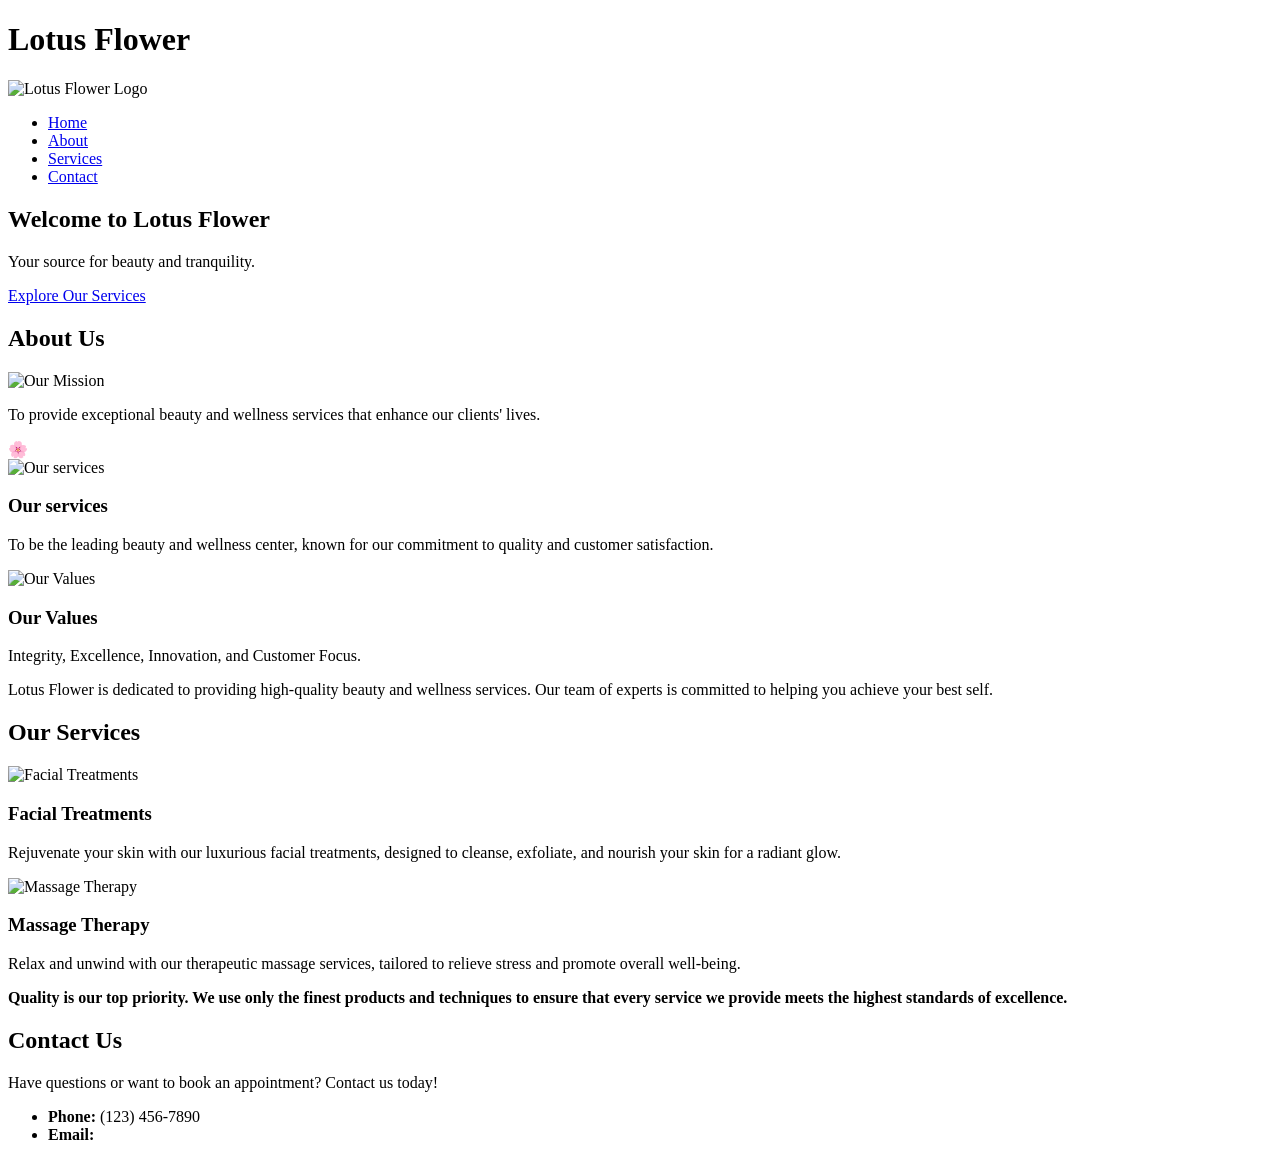
==== Projeto_Flor-de-lótus/index.html @ d936214e "Add files via upload" ====
<!DOCTYPE html>
<html lang="en">
<head>
    <meta charset="UTF-8">
    <meta name="viewport" content="width=device-width, initial-scale=1.0">
    <title>Lotus Flower</title>
    <link rel="stylesheet" href="css/style.css">
</head>
<body>
    <header>
        <h1>Lotus Flower</h1>
        <nav>
            <div class="logo">
                <img src="images/logo.png" alt="Lotus Flower Logo">
            <ul>
                <li><a href="#home">Home</a></li>
                <li><a href="#about">About</a></li>
                <li><a href="#services">Services</a></li>
                <li><a href="#contact">Contact</a></li>
            </ul>
        </nav>
        <div class="hero" id="home">
            <h2>Welcome to Lotus Flower</h2>
            <p>Your source for beauty and tranquility.</p>
            <a href="#services" class="btn">Explore Our Services</a>
    </header>
    <section id="about" class="section">
        <h2>About Us</h2>
        <div class="cards">
            <div class="card">
                <img src="images/mission.jpg" alt="Our Mission">
                <p>To provide exceptional beauty and wellness services that enhance our clients' lives.</p>
                <span class="icon">🌸</span>
            </div>
            <div class="card">
                <img src="images/services.jpg" alt="Our services">
                <h3>Our services</h3>
                <p>To be the leading beauty and wellness center, known for our commitment to quality and customer satisfaction.</p>
            </div>
            <div class="card">
                <img src="images/values.jpg" alt="Our Values">
                <h3>Our Values</h3>
                <p>Integrity, Excellence, Innovation, and Customer Focus.</p>
                <span class="price"></span>
            </div>
        <p>Lotus Flower is dedicated to providing high-quality beauty and wellness services. Our team of experts is committed to helping you achieve your best self.</p>
    </section>
    <section id="services" class="section">
        <h2>Our Services</h2>
        <div class="cards">
            <div class="card"> 
                <img src="images/facial.jpg" alt="Facial Treatments">
                <h3>Facial Treatments</h3>
                <p>Rejuvenate your skin with our luxurious facial treatments, designed to cleanse, exfoliate, and nourish your skin for a radiant glow.</p>
            </div>
            <div class="card">
                <img src="images/massage.jpg" alt="Massage Therapy">
                <h3>Massage Therapy</h3>
                <p>Relax and unwind with our therapeutic massage services, tailored to relieve stress and promote overall well-being.</p>
            </div>
            <div class="card">
                <section id="sobre" class="section section">
                    <div class="quality"><strong>
                        Quality is our top priority. We use only the finest products and techniques to ensure that every service we provide meets the highest standards of excellence.
                    </strong></div>
                </section>
                <section id="contact" class="section">
                    <h2>Contact Us</h2>
                    <p>Have questions or want to book an appointment? Contact us today!</p>
                    <ul>
                        <li><strong>Phone:</strong> (123) 456-7890</li>
                        <li><strong>Email:</strong>
                </section>
</body>
</head>
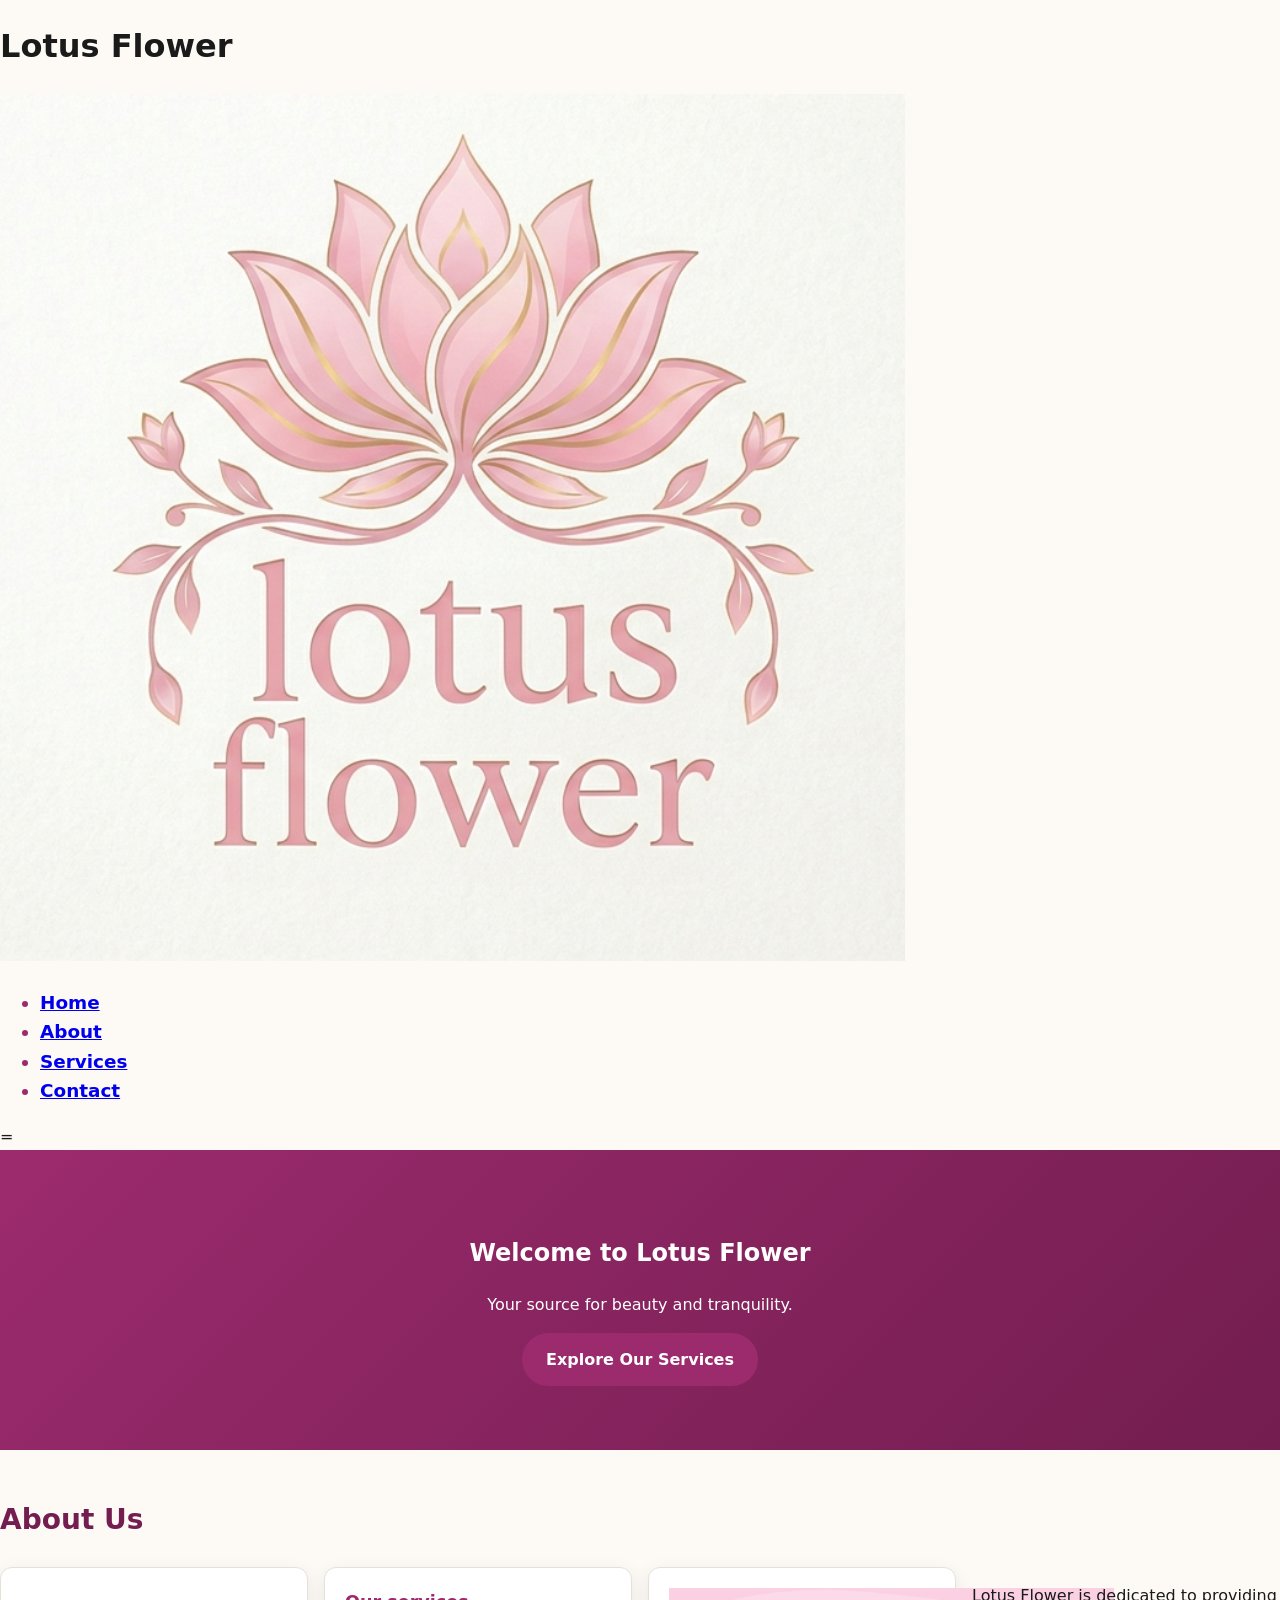
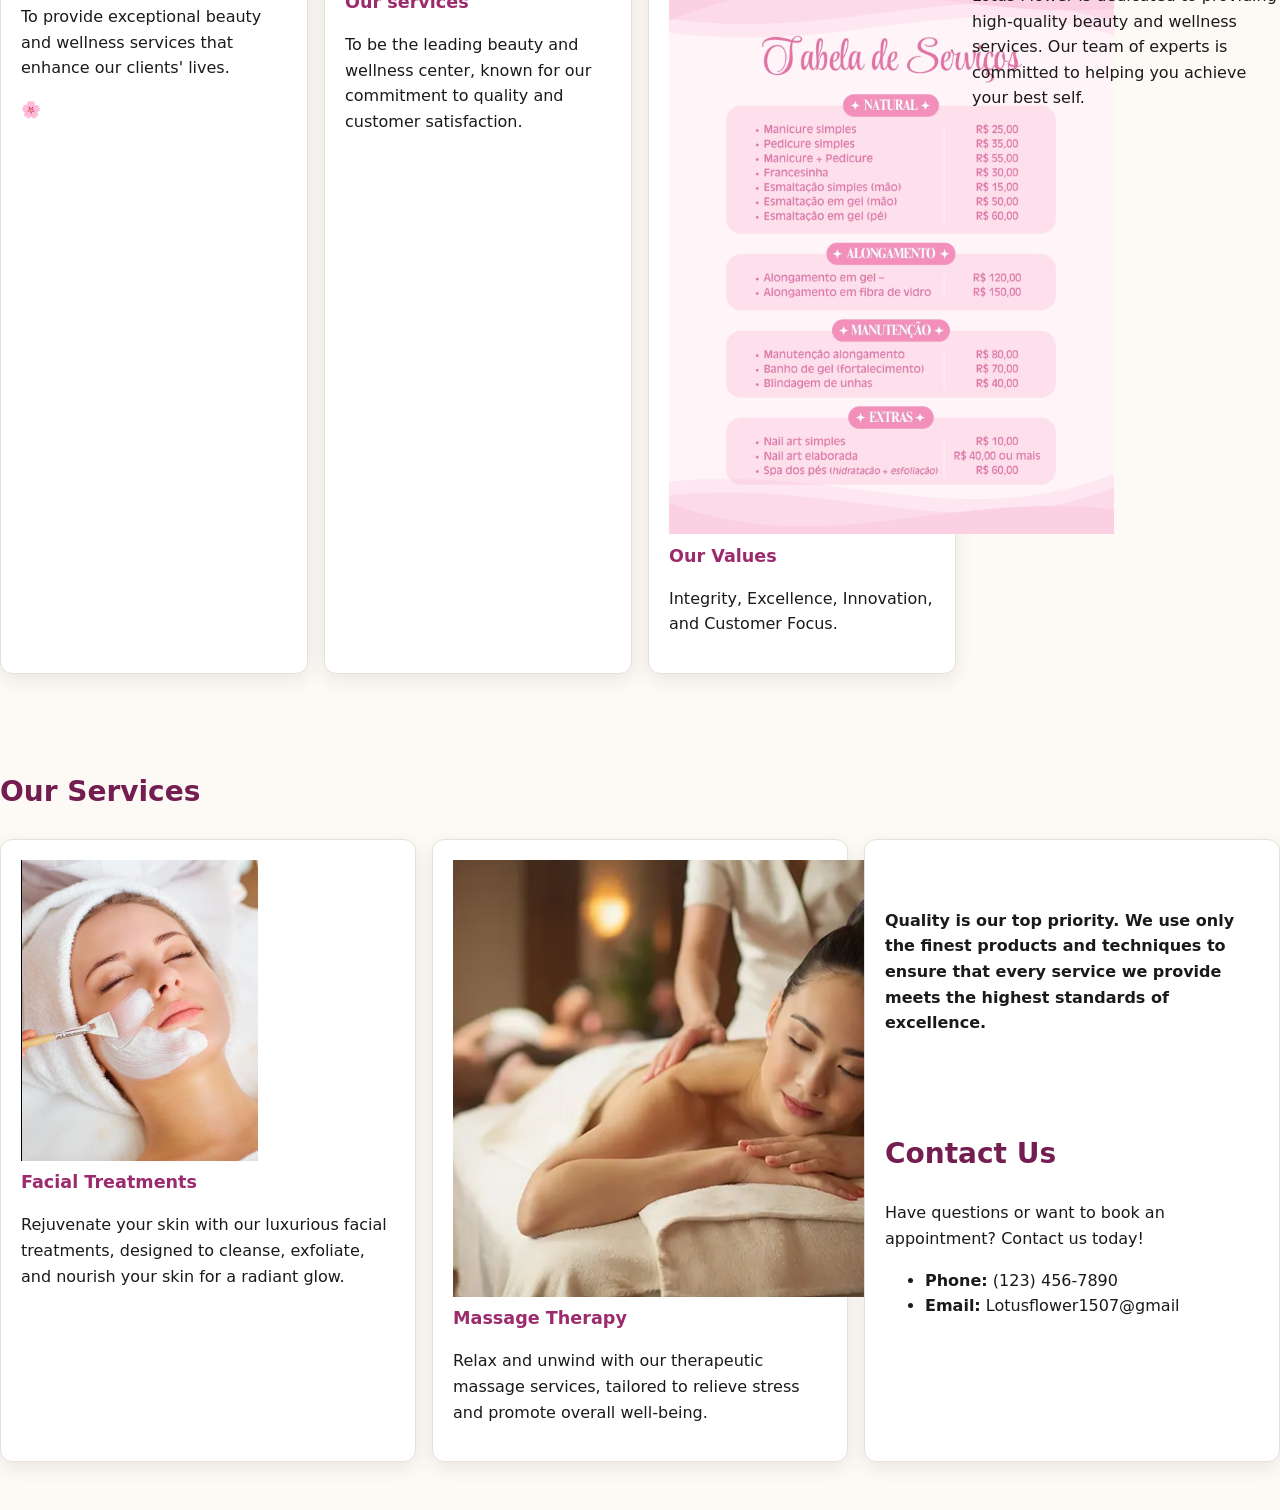
==== commit 273d67d3: "Add files via upload" ====
--- a/Projeto_Flor-de-lótus/index.html
+++ b/Projeto_Flor-de-lótus/index.html
@@ -18,7 +18,7 @@
                 <li><a href="#services">Services</a></li>
                 <li><a href="#contact">Contact</a></li>
             </ul>
-        </nav>
+        </nav>= 
         <div class="hero" id="home">
             <h2>Welcome to Lotus Flower</h2>
             <p>Your source for beauty and tranquility.</p>
@@ -28,17 +28,15 @@
         <h2>About Us</h2>
         <div class="cards">
             <div class="card">
-                <img src="images/mission.jpg" alt="Our Mission">
                 <p>To provide exceptional beauty and wellness services that enhance our clients' lives.</p>
                 <span class="icon">🌸</span>
             </div>
             <div class="card">
-                <img src="images/services.jpg" alt="Our services">
                 <h3>Our services</h3>
                 <p>To be the leading beauty and wellness center, known for our commitment to quality and customer satisfaction.</p>
             </div>
             <div class="card">
-                <img src="images/values.jpg" alt="Our Values">
+                <img src="images/values.jpg.png" alt="Our Values">
                 <h3>Our Values</h3>
                 <p>Integrity, Excellence, Innovation, and Customer Focus.</p>
                 <span class="price"></span>
@@ -49,12 +47,12 @@
         <h2>Our Services</h2>
         <div class="cards">
             <div class="card"> 
-                <img src="images/facial.jpg" alt="Facial Treatments">
+                <img src="images/facial.jpg.png" alt="Facial Treatments">
                 <h3>Facial Treatments</h3>
                 <p>Rejuvenate your skin with our luxurious facial treatments, designed to cleanse, exfoliate, and nourish your skin for a radiant glow.</p>
             </div>
             <div class="card">
-                <img src="images/massage.jpg" alt="Massage Therapy">
+                <img src="images/massage.jpg.png" alt="Massage Therapy">
                 <h3>Massage Therapy</h3>
                 <p>Relax and unwind with our therapeutic massage services, tailored to relieve stress and promote overall well-being.</p>
             </div>
@@ -69,7 +67,7 @@
                     <p>Have questions or want to book an appointment? Contact us today!</p>
                     <ul>
                         <li><strong>Phone:</strong> (123) 456-7890</li>
-                        <li><strong>Email:</strong>
+                        <li><strong>Email:</strong> Lotusflower1507@gmail</li>
                 </section>
 </body>
-</head>+</html>
--- a/Projeto_Flor-de-lótus/css/style.css
+++ b/Projeto_Flor-de-lótus/css/style.css
@@ -0,0 +1,142 @@
+/* === Tokens === */
+:root {
+  --cor-primaria: #9C2B6E;
+  --cor-primaria-escura: color-mix(in oklab, #9C2B6E 80%, black);
+  --cor-fundo: #fdfaf5;
+  --cor-superficie: #ffffff;
+  --cor-texto: #1a1a1a;
+  --cor-muted: #555;
+  --cor-borda: #e6e1d8;
+  --raio: 12px;
+  --sombra: 0 6px 20px rgba(0,0,0,.08);
+  --max: 1100px;
+}
+
+
+* { box-sizing: border-box; }
+html { scroll-behavior: smooth; }
+body {
+  margin: 0;
+  font-family: system-ui, -apple-system, "Segoe UI", Roboto, sans-serif;
+  background: var(--cor-fundo);
+  color: var(--cor-texto);
+  line-height: 1.6;
+}
+
+
+.container { max-width: var(--max); margin: 0 auto; padding: 0 1.25rem; }
+
+
+/* === Acessibilidade === */
+.skip-link {
+  position: absolute; left: -999px; top: 0;
+  background: var(--cor-primaria); color: #fff;
+  padding: .75rem 1rem; z-index: 100;
+}
+.skip-link:focus { left: 0; }
+
+
+:focus-visible {
+  outline: 3px solid var(--cor-primaria);
+  outline-offset: 2px;
+  border-radius: 4px;
+}
+
+
+/* === Header === */
+.site-header {
+  background: var(--cor-superficie);
+  border-bottom: 1px solid var(--cor-borda);
+  position: sticky; top: 0; z-index: 10;
+}
+.header-inner { display: flex; justify-content: space-between; align-items: center; padding: 1rem 1.25rem; }
+.logo { font-weight: 700; font-size: 1.15rem; color: var(--cor-primaria); text-decoration: none; }
+.nav-list { list-style: none; display: flex; gap: 1.25rem; margin: 0; padding: 0; }
+.nav-list a { color: var(--cor-texto); text-decoration: none; font-weight: 500; }
+.nav-list a:hover { color: var(--cor-primaria); }
+
+
+/* === Hero === */
+.hero {
+  padding: 4rem 0;
+  background: linear-gradient(135deg, var(--cor-primaria), var(--cor-primaria-escura));
+  color: #fff;
+  text-align: center;
+}
+.hero h1 { font-size: clamp(2rem, 5vw, 3rem); margin: 0 0 .75rem; }
+.lead { font-size: 1.15rem; opacity: .95; margin: 0 auto 1.5rem; max-width: 36rem; }
+
+
+/* === Seções === */
+.section { padding: 3rem 0; }
+.section--alt { background: var(--cor-superficie); }
+.section h2 { font-size: 1.75rem; margin: 0 0 1.5rem; color: var(--cor-primaria-escura); }
+
+
+/* === Cards === */
+.cards {
+  list-style: none; padding: 0; margin: 0;
+  display: grid; grid-template-columns: repeat(auto-fit, minmax(220px, 1fr));
+  gap: 1rem;
+}
+.card {
+  background: var(--cor-superficie);
+  border: 1px solid var(--cor-borda);
+  border-radius: var(--raio);
+  padding: 1.25rem;
+  box-shadow: var(--sombra);
+  transition: transform .2s;
+}
+.card:hover { transform: translateY(-3px); }
+.card h3 { margin: 0 0 .5rem; color: var(--cor-primaria); font-size: 1.1rem; }
+.card .preco { font-weight: 700; color: var(--cor-primaria-escura); }
+
+
+/* === Form === */
+.form { max-width: 520px; }
+.field { margin-bottom: 1rem; }
+.field label { display: block; margin-bottom: .35rem; font-weight: 500; }
+.field input, .field textarea {
+  width: 100%; padding: .65rem .85rem;
+  border: 1px solid var(--cor-borda);
+  border-radius: 8px; font: inherit;
+  background: var(--cor-superficie);
+}
+.field input:focus, .field textarea:focus {
+  border-color: var(--cor-primaria);
+}
+.btn {
+  display: inline-block;
+  background: var(--cor-primaria); color: #fff;
+  padding: .85rem 1.5rem; border: 0; border-radius: 999px;
+  font-weight: 600; cursor: pointer; text-decoration: none;
+  transition: background .2s;
+}
+.btn:hover, .btn:focus { background: var(--cor-primaria-escura); }
+.muted { color: var(--cor-muted); font-size: .9rem; }
+.form-status { margin-top: 1rem; min-height: 1.5rem; font-weight: 500; }
+.form-status.ok { color: #2e7d6b; }
+.form-status.erro { color: #b83a2d; }
+
+
+/* === Footer === */
+.site-footer {
+  background: var(--cor-primaria-escura); color: #fff;
+  padding: 1.5rem 0; text-align: center; margin-top: 2rem;
+}
+
+
+/* === Responsivo === */
+@media (max-width: 600px) {
+  .header-inner { flex-direction: column; gap: .5rem; }
+  .nav-list { flex-wrap: wrap; justify-content: center; }
+}
+
+
+/* === Movimento reduzido === */
+@media (prefers-reduced-motion: reduce) {
+  *, *::before, *::after { animation: none !important; transition: none !important; }
+  html { scroll-behavior: auto; }
+}
+
+
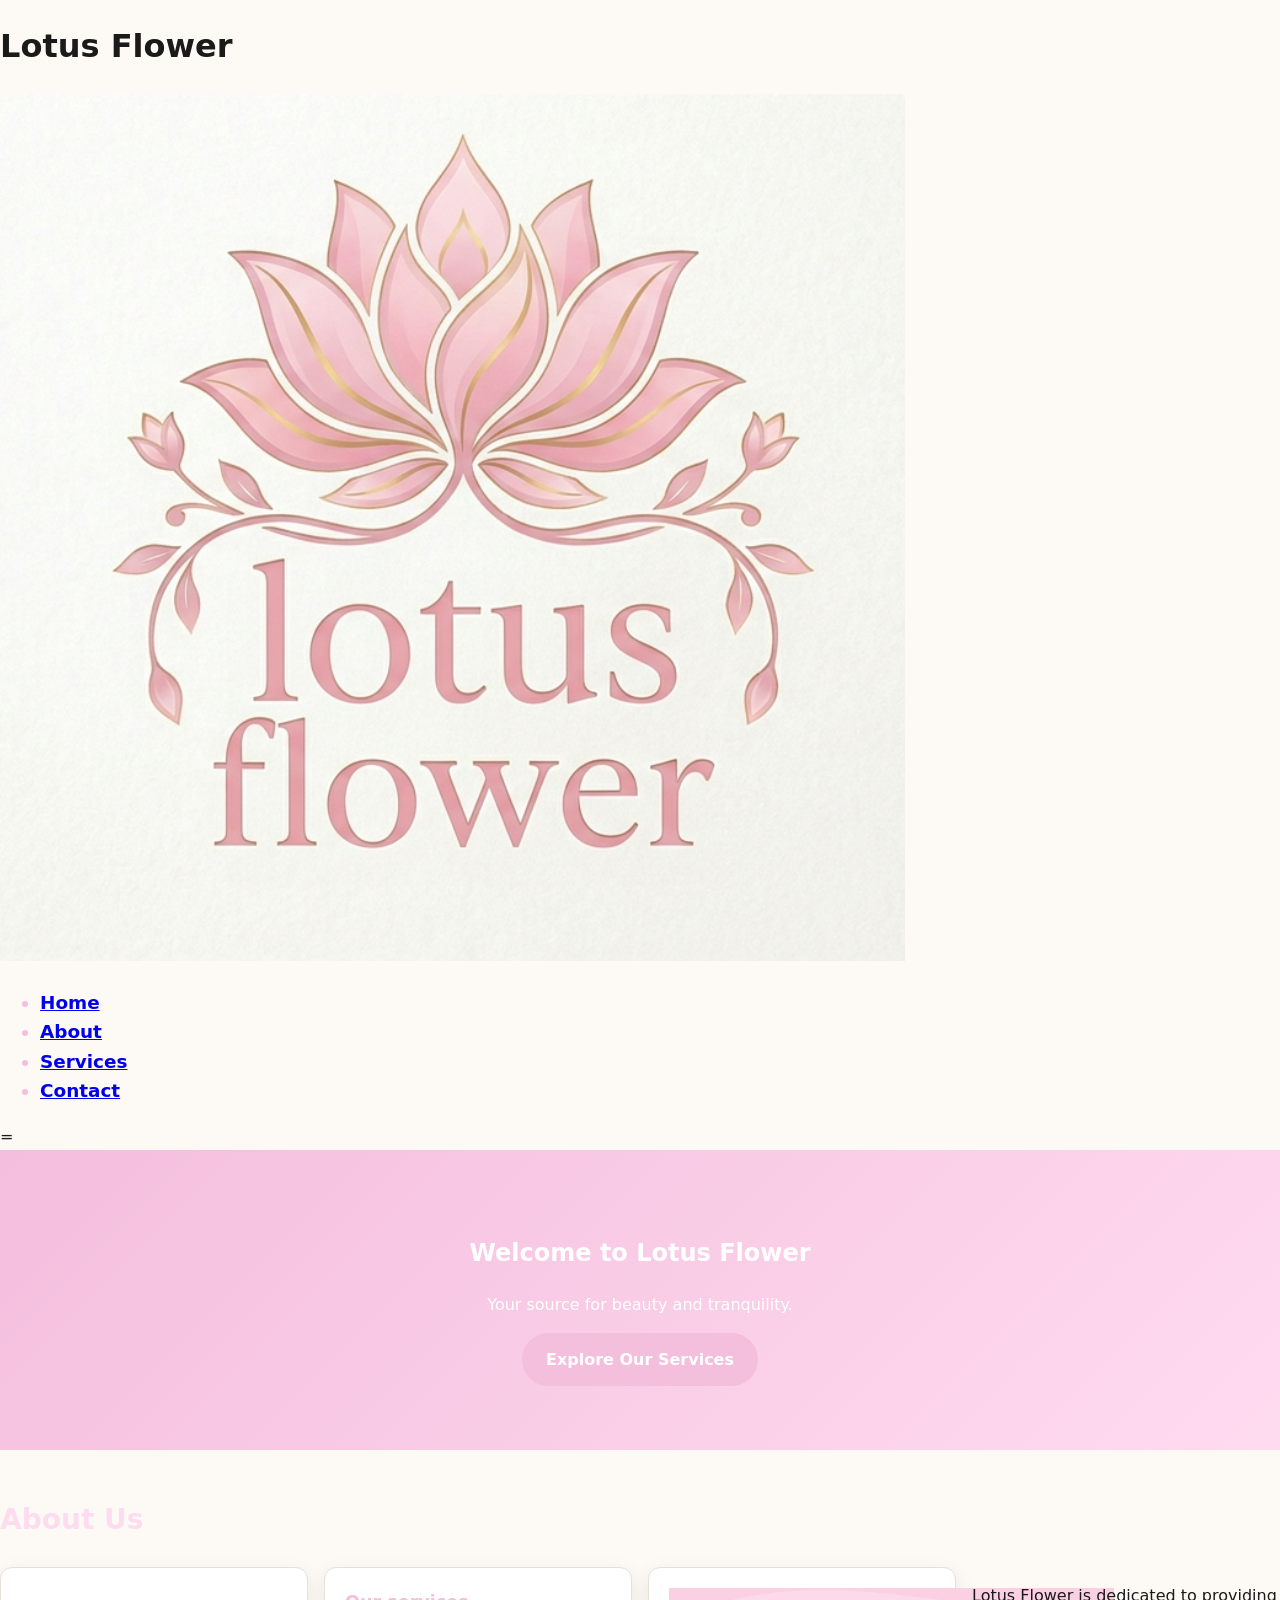
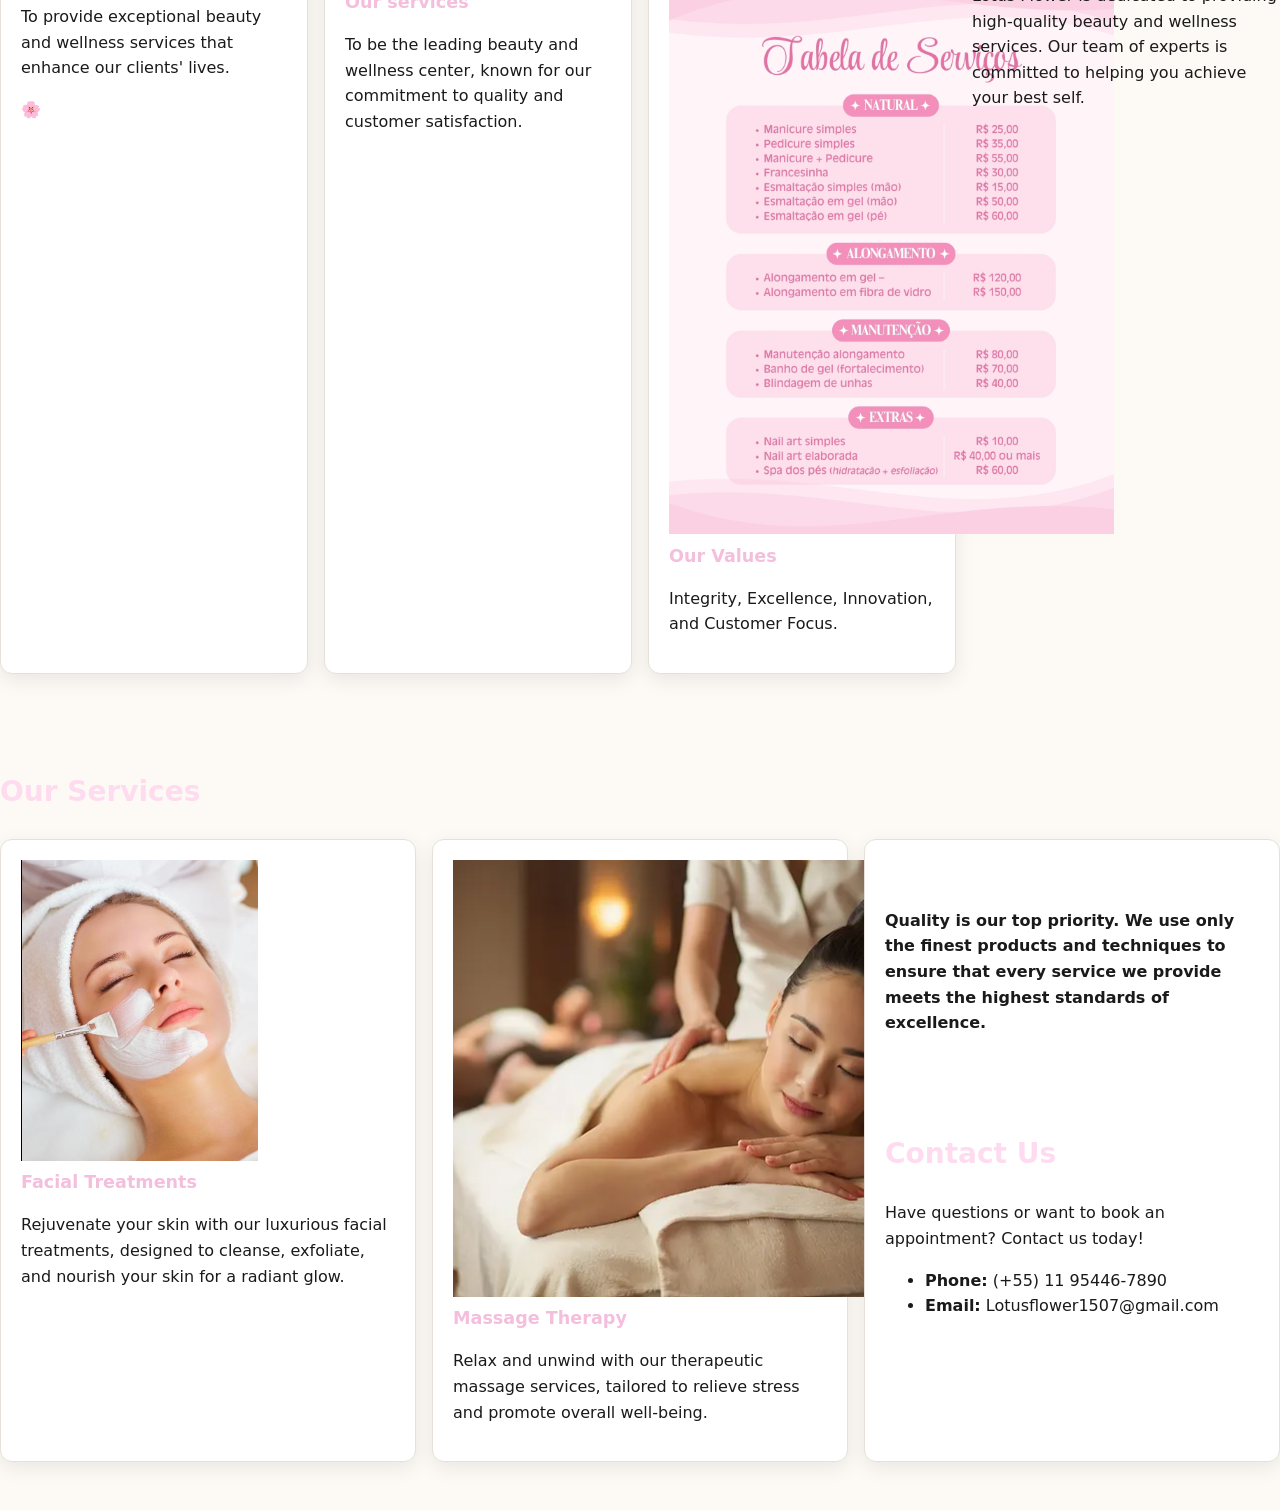
==== commit 1341a14a: "Add files via upload" ====
--- a/Projeto_Flor-de-lótus/index.html
+++ b/Projeto_Flor-de-lótus/index.html
@@ -66,8 +66,9 @@
                     <h2>Contact Us</h2>
                     <p>Have questions or want to book an appointment? Contact us today!</p>
                     <ul>
-                        <li><strong>Phone:</strong> (123) 456-7890</li>
-                        <li><strong>Email:</strong> Lotusflower1507@gmail</li>
+                        <li><strong>Phone:</strong> (+55) 11 95446-7890</li>
+                        <li><strong>Email:</strong> Lotusflower1507@gmail.com</li>
+                    </ul>
                 </section>
 </body>
 </html>
--- a/Projeto_Flor-de-lótus/css/style.css
+++ b/Projeto_Flor-de-lótus/css/style.css
@@ -1,7 +1,7 @@
 /* === Tokens === */
 :root {
-  --cor-primaria: #9C2B6E;
-  --cor-primaria-escura: color-mix(in oklab, #9C2B6E 80%, black);
+  --cor-primaria: hsl(325, 71%, 85%);
+  --cor-primaria-escura: color-mix(in oklab, #fed2ec 80%, rgb(255, 255, 255));
   --cor-fundo: #fdfaf5;
   --cor-superficie: #ffffff;
   --cor-texto: #1a1a1a;
@@ -115,8 +115,8 @@
 .btn:hover, .btn:focus { background: var(--cor-primaria-escura); }
 .muted { color: var(--cor-muted); font-size: .9rem; }
 .form-status { margin-top: 1rem; min-height: 1.5rem; font-weight: 500; }
-.form-status.ok { color: #2e7d6b; }
-.form-status.erro { color: #b83a2d; }
+.form-status.ok { color: #0c1d19; }
+.form-status.erro { color: #5d0900; }
 
 
 /* === Footer === */
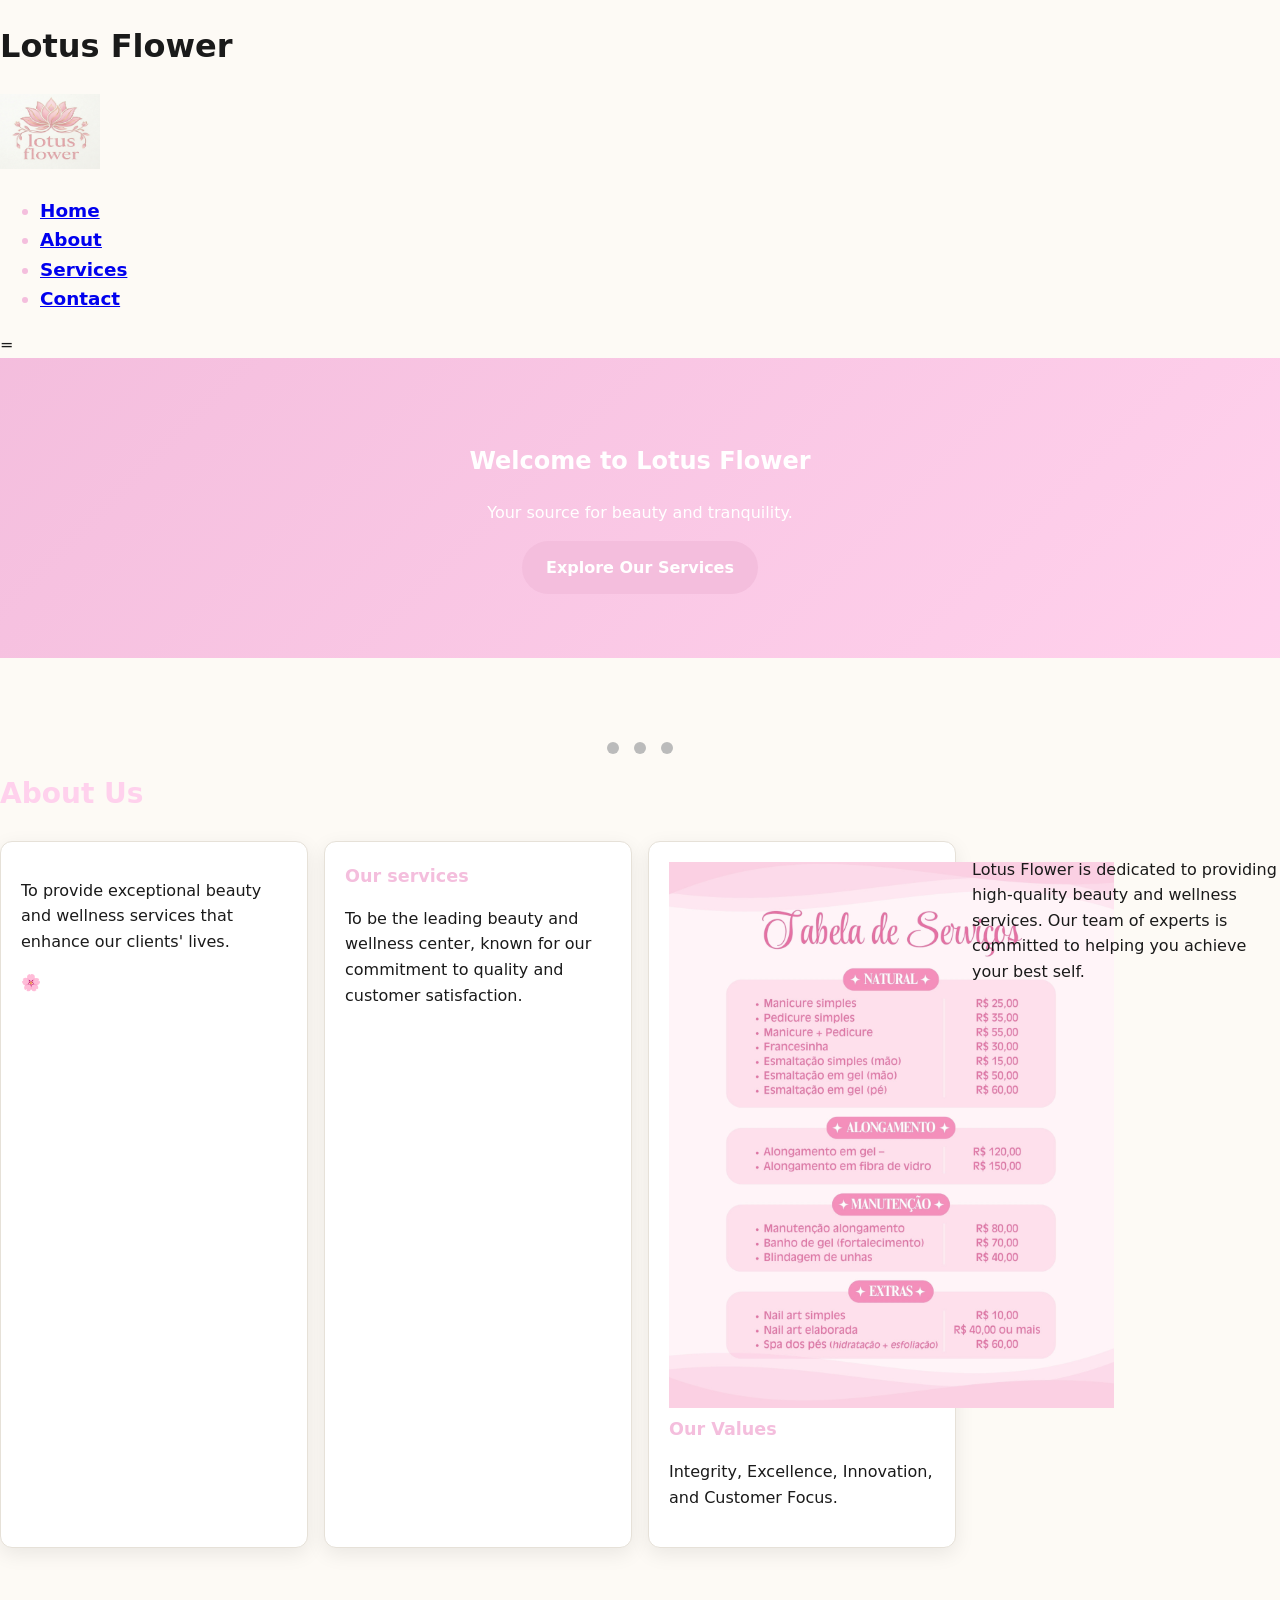
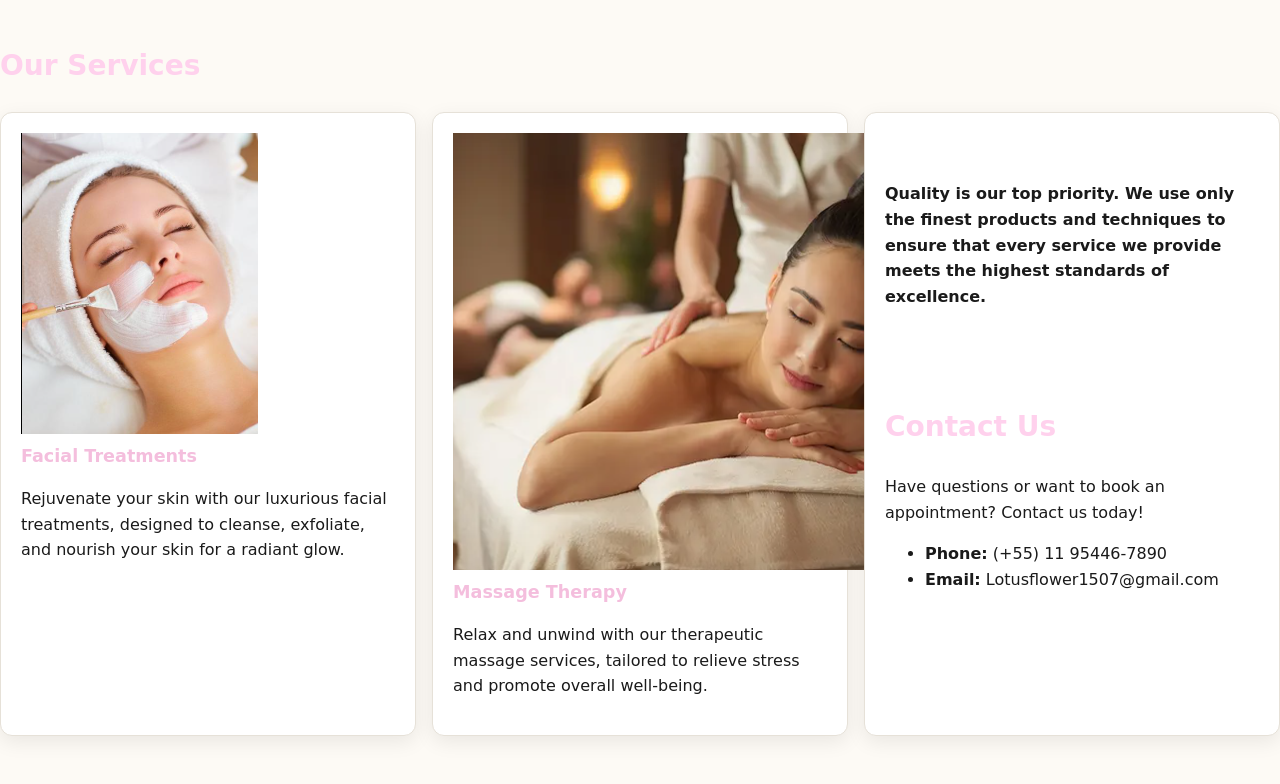
==== commit f76dc19d: "Add files via upload" ====
--- a/Projeto_Flor-de-lótus/index.html
+++ b/Projeto_Flor-de-lótus/index.html
@@ -11,7 +11,7 @@
         <h1>Lotus Flower</h1>
         <nav>
             <div class="logo">
-                <img src="images/logo.png" alt="Lotus Flower Logo">
+                <img src="images/logo.png" alt="Lotus Flower Logo" width="100px" height="75px">
             <ul>
                 <li><a href="#home">Home</a></li>
                 <li><a href="#about">About</a></li>
@@ -23,8 +23,45 @@
             <h2>Welcome to Lotus Flower</h2>
             <p>Your source for beauty and tranquility.</p>
             <a href="#services" class="btn">Explore Our Services</a>
+
+
     </header>
     <section id="about" class="section">
+                    <div class="carousel-container">
+
+    <!-- Slide 1 -->
+    <div class="slide fade">
+        <img src="images/banner1.jpeg" alt="Promoção 1">
+        <div class="caption">Corte + Barba por R$ 45,00 — Oferta Limitada!</div>
+    </div>
+
+    <!-- Slide 2 -->
+    <div class="slide fade">
+        <img src="images/banner2.jpeg" alt="Promoção 2">
+        <div class="caption">Hidratação Capilar + Corte por R$ 60,00</div>
+    </div>
+
+    <!-- Slide 3 -->
+    <div class="slide fade">
+        <img src="images/banner3.jpeg" alt="Promoção 3">
+        <div class="caption">Agende Online e ganhe 10% de desconto</div>
+    </div>
+
+    <!-- Botões de navegação -->
+    <a class="prev" onclick="plusSlides(-1)">&#10094;</a>
+    <a class="next" onclick="plusSlides(1)">&#10095;</a>
+
+</div>
+
+<!-- Pontos indicativos -->
+<div class="dots-container">
+    <span class="dot" onclick="currentSlide(1)"></span>
+    <span class="dot" onclick="currentSlide(2)"></span>
+    <span class="dot" onclick="currentSlide(3)"></span>
+</div>
+
+<!-- Script no final do body, depois do HTML carregar -->
+<script src="../js/carosel.js"></script>
         <h2>About Us</h2>
         <div class="cards">
             <div class="card">
--- a/Projeto_Flor-de-lótus/css/style.css
+++ b/Projeto_Flor-de-lótus/css/style.css
@@ -1,142 +1,198 @@
-/* === Tokens === */
-:root {
-  --cor-primaria: hsl(325, 71%, 85%);
-  --cor-primaria-escura: color-mix(in oklab, #fed2ec 80%, rgb(255, 255, 255));
-  --cor-fundo: #fdfaf5;
-  --cor-superficie: #ffffff;
-  --cor-texto: #1a1a1a;
-  --cor-muted: #555;
-  --cor-borda: #e6e1d8;
-  --raio: 12px;
-  --sombra: 0 6px 20px rgba(0,0,0,.08);
-  --max: 1100px;
-}
-
-
-* { box-sizing: border-box; }
-html { scroll-behavior: smooth; }
-body {
-  margin: 0;
-  font-family: system-ui, -apple-system, "Segoe UI", Roboto, sans-serif;
-  background: var(--cor-fundo);
-  color: var(--cor-texto);
-  line-height: 1.6;
-}
-
-
-.container { max-width: var(--max); margin: 0 auto; padding: 0 1.25rem; }
-
-
-/* === Acessibilidade === */
-.skip-link {
-  position: absolute; left: -999px; top: 0;
-  background: var(--cor-primaria); color: #fff;
-  padding: .75rem 1rem; z-index: 100;
-}
-.skip-link:focus { left: 0; }
-
-
-:focus-visible {
-  outline: 3px solid var(--cor-primaria);
-  outline-offset: 2px;
-  border-radius: 4px;
-}
-
-
-/* === Header === */
-.site-header {
-  background: var(--cor-superficie);
-  border-bottom: 1px solid var(--cor-borda);
-  position: sticky; top: 0; z-index: 10;
-}
-.header-inner { display: flex; justify-content: space-between; align-items: center; padding: 1rem 1.25rem; }
-.logo { font-weight: 700; font-size: 1.15rem; color: var(--cor-primaria); text-decoration: none; }
-.nav-list { list-style: none; display: flex; gap: 1.25rem; margin: 0; padding: 0; }
-.nav-list a { color: var(--cor-texto); text-decoration: none; font-weight: 500; }
-.nav-list a:hover { color: var(--cor-primaria); }
-
-
-/* === Hero === */
-.hero {
-  padding: 4rem 0;
-  background: linear-gradient(135deg, var(--cor-primaria), var(--cor-primaria-escura));
-  color: #fff;
-  text-align: center;
-}
-.hero h1 { font-size: clamp(2rem, 5vw, 3rem); margin: 0 0 .75rem; }
-.lead { font-size: 1.15rem; opacity: .95; margin: 0 auto 1.5rem; max-width: 36rem; }
-
-
-/* === Seções === */
-.section { padding: 3rem 0; }
-.section--alt { background: var(--cor-superficie); }
-.section h2 { font-size: 1.75rem; margin: 0 0 1.5rem; color: var(--cor-primaria-escura); }
-
-
-/* === Cards === */
-.cards {
-  list-style: none; padding: 0; margin: 0;
-  display: grid; grid-template-columns: repeat(auto-fit, minmax(220px, 1fr));
-  gap: 1rem;
-}
-.card {
-  background: var(--cor-superficie);
-  border: 1px solid var(--cor-borda);
-  border-radius: var(--raio);
-  padding: 1.25rem;
-  box-shadow: var(--sombra);
-  transition: transform .2s;
-}
-.card:hover { transform: translateY(-3px); }
-.card h3 { margin: 0 0 .5rem; color: var(--cor-primaria); font-size: 1.1rem; }
-.card .preco { font-weight: 700; color: var(--cor-primaria-escura); }
-
-
-/* === Form === */
-.form { max-width: 520px; }
-.field { margin-bottom: 1rem; }
-.field label { display: block; margin-bottom: .35rem; font-weight: 500; }
-.field input, .field textarea {
-  width: 100%; padding: .65rem .85rem;
-  border: 1px solid var(--cor-borda);
-  border-radius: 8px; font: inherit;
-  background: var(--cor-superficie);
-}
-.field input:focus, .field textarea:focus {
-  border-color: var(--cor-primaria);
-}
-.btn {
-  display: inline-block;
-  background: var(--cor-primaria); color: #fff;
-  padding: .85rem 1.5rem; border: 0; border-radius: 999px;
-  font-weight: 600; cursor: pointer; text-decoration: none;
-  transition: background .2s;
-}
-.btn:hover, .btn:focus { background: var(--cor-primaria-escura); }
-.muted { color: var(--cor-muted); font-size: .9rem; }
-.form-status { margin-top: 1rem; min-height: 1.5rem; font-weight: 500; }
-.form-status.ok { color: #0c1d19; }
-.form-status.erro { color: #5d0900; }
-
-
-/* === Footer === */
-.site-footer {
-  background: var(--cor-primaria-escura); color: #fff;
-  padding: 1.5rem 0; text-align: center; margin-top: 2rem;
-}
-
-
-/* === Responsivo === */
-@media (max-width: 600px) {
-  .header-inner { flex-direction: column; gap: .5rem; }
-  .nav-list { flex-wrap: wrap; justify-content: center; }
-}
-
-
-/* === Movimento reduzido === */
-@media (prefers-reduced-motion: reduce) {
-  *, *::before, *::after { animation: none !important; transition: none !important; }
-  html { scroll-behavior: auto; }
-}
-
-
+/* === Tokens === */
+:root {
+  --cor-primaria: hsl(325, 71%, 85%);
+  --cor-primaria-escura: color-mix(in oklab, #ffc6e8 80%, rgb(255, 255, 255));
+  --cor-fundo: #fdfaf5;
+  --cor-superficie: #ffffff;
+  --cor-texto: #1a1a1a;
+  --cor-muted: #555;
+  --cor-borda: #e6e1d8;
+  --raio: 12px;
+  --sombra: 0 6px 20px rgba(0,0,0,.08);
+  --max: 1100px;
+}
+
+* { box-sizing: border-box; }
+html { scroll-behavior: smooth; }
+body {
+  margin: 0;
+  font-family: system-ui, -apple-system, "Segoe UI", Roboto, sans-serif;
+  background: var(--cor-fundo);
+  color: var(--cor-texto);
+  line-height: 1.6;
+}
+
+.container { max-width: var(--max); margin: 0 auto; padding: 0 1.25rem; }
+
+/* === Acessibilidade === */
+.skip-link {
+  position: absolute; left: -999px; top: 0;
+  background: var(--cor-primaria); color: #fff;
+  padding: .75rem 1rem; z-index: 100;
+}
+.skip-link:focus { left: 0; }
+
+:focus-visible {
+  outline: 3px solid var(--cor-primaria);
+  outline-offset: 2px;
+  border-radius: 4px;
+}
+
+/* === Header === */
+.site-header {
+  background: var(--cor-superficie);
+  border-bottom: 1px solid var(--cor-borda);
+  position: sticky; top: 0; z-index: 10;
+}
+.header-inner { display: flex; justify-content: space-between; align-items: center; padding: 1rem 1.25rem; }
+.logo { font-weight: 700; font-size: 1.15rem; color: var(--cor-primaria); text-decoration: none; }
+.nav-list { list-style: none; display: flex; gap: 1.25rem; margin: 0; padding: 0; }
+.nav-list a { color: var(--cor-texto); text-decoration: none; font-weight: 500; }
+.nav-list a:hover { color: var(--cor-primaria); }
+
+/* === Hero === */
+.hero {
+  padding: 4rem 0;
+  background: linear-gradient(135deg, var(--cor-primaria), var(--cor-primaria-escura));
+  color: #fff;
+  text-align: center;
+}
+.hero h1 { font-size: clamp(2rem, 5vw, 3rem); margin: 0 0 .75rem; }
+.lead { font-size: 1.15rem; opacity: .95; margin: 0 auto 1.5rem; max-width: 36rem; }
+
+/*=== Carosel ===*/
+.carousel-container {
+    max-width: 100%;
+    position: relative;
+    margin: 10px auto;
+    overflow: hidden;
+    border-radius: 8px; /* Cantos arredondados para um ar moderno */
+}
+
+.slide {
+    display: none; /* Esconde as imagens por padrão */
+}
+
+.slide img {
+    width: 100%;
+    height: 400px; /* Altura fixa para manter o padrão abaixo do menu */
+    object-fit: cover; /* Garante que a foto não estique */
+}
+
+/* Legenda da Promoção */
+.caption {
+    background: rgba(0, 0, 0, 0.6);
+    color: #fff;
+    padding: 15px;
+    position: absolute;
+    bottom: 0;
+    width: 100%;
+    text-align: center;
+    font-family: sans-serif;
+}
+
+/* Botões Anterior e Próximo */
+.prev, .next {
+    cursor: pointer;
+    position: absolute;
+    top: 50%;
+    transform: translateY(-50%);
+    padding: 16px;
+    color: white;
+    font-weight: bold;
+    font-size: 20px;
+    background: rgba(0,0,0,0.3);
+    border-radius: 0 3px 3px 0;
+    user-select: none;
+}
+
+.next { right: 0; border-radius: 3px 0 0 3px; }
+.prev:hover, .next:hover { background-color: rgba(0,0,0,0.8); }
+
+/* Pontinhos (dots) */
+.dots-container { text-align: center; padding: 10px; }
+.dot {
+    cursor: pointer;
+    height: 12px;
+    width: 12px;
+    margin: 0 5px;
+    background-color: #bbb;
+    border-radius: 50%;
+    display: inline-block;
+}
+.active, .dot:hover { background-color: #d35400; } /* Cor de destaque (Laranja Padaria) */
+
+/* Animação Fade */
+.fade {
+    animation: fadeAnim 1.5s;
+}
+
+@keyframes fadeAnim {
+    from {opacity: .4} 
+    to {opacity: 1}
+}
+/* === Seções === */
+.section { padding: 3rem 0; }
+.section--alt { background: var(--cor-superficie); }
+.section h2 { font-size: 1.75rem; margin: 0 0 1.5rem; color: var(--cor-primaria-escura); }
+
+/* === Cards === */
+.cards {
+  list-style: none; padding: 0; margin: 0;
+  display: grid; grid-template-columns: repeat(auto-fit, minmax(220px, 1fr));
+  gap: 1rem;
+}
+.card {
+  background: var(--cor-superficie);
+  border: 1px solid var(--cor-borda);
+  border-radius: var(--raio);
+  padding: 1.25rem;
+  box-shadow: var(--sombra);
+  transition: transform .2s;
+}
+.card:hover { transform: translateY(-3px); }
+.card h3 { margin: 0 0 .5rem; color: var(--cor-primaria); font-size: 1.1rem; }
+.card .preco { font-weight: 700; color: var(--cor-primaria-escura); }
+
+/* === Form === */
+.form { max-width: 520px; }
+.field { margin-bottom: 1rem; }
+.field label { display: block; margin-bottom: .35rem; font-weight: 500; }
+.field input, .field textarea {
+  width: 100%; padding: .65rem .85rem;
+  border: 1px solid var(--cor-borda);
+  border-radius: 8px; font: inherit;
+  background: var(--cor-superficie);
+}
+.field input:focus, .field textarea:focus {
+  border-color: var(--cor-primaria);
+}
+.btn {
+  display: inline-block;
+  background: var(--cor-primaria); color: #fff;
+  padding: .85rem 1.5rem; border: 0; border-radius: 999px;
+  font-weight: 600; cursor: pointer; text-decoration: none;
+  transition: background .2s;
+}
+.btn:hover, .btn:focus { background: var(--cor-primaria-escura); }
+.muted { color: var(--cor-muted); font-size: .9rem; }
+.form-status { margin-top: 1rem; min-height: 1.5rem; font-weight: 500; }
+.form-status.ok { color: #0c1d19; }
+.form-status.erro { color: #5d0900; }
+
+/* === Footer === */
+.site-footer {
+  background: var(--cor-primaria-escura); color: #fff;
+  padding: 1.5rem 0; text-align: center; margin-top: 2rem;
+}
+
+/* === Responsivo === */
+@media (max-width: 600px) {
+  .header-inner { flex-direction: column; gap: .4rem; }
+  .nav-list { flex-wrap: wrap; justify-content: center; }
+}
+/* === Movimento reduzido === */
+@media (prefers-reduced-motion: reduce) {
+  *, *::before, *::after { animation: none !important; transition: none !important; }
+  html { scroll-behavior: auto; }
+}
